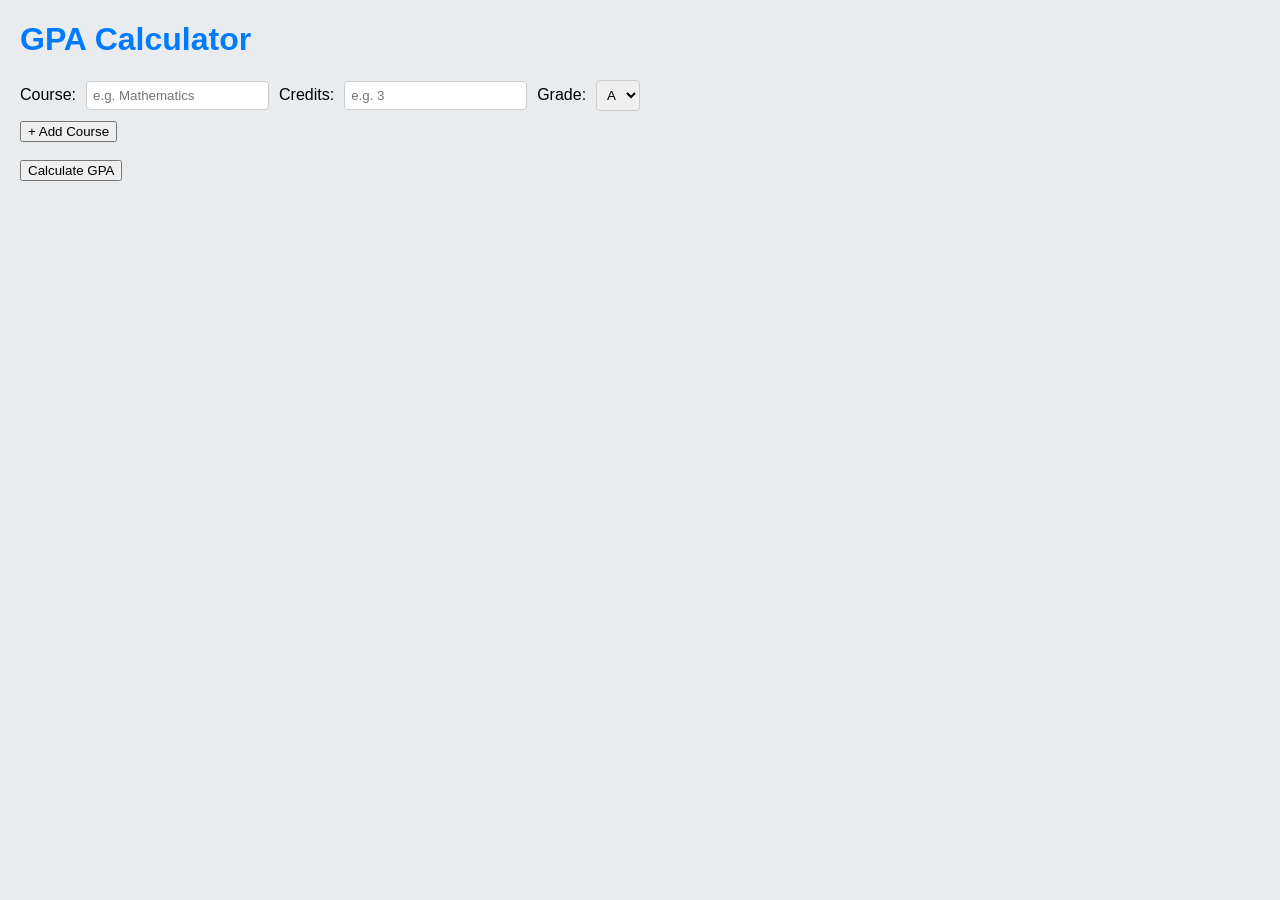
==== step1/index.html @ d1406074 "Initial commit" ====
<!DOCTYPE html>
<html lang="en">
<head>
  <meta charset="UTF-8">
  <meta name="viewport" content="width=device-width, initial-scale=1.0">
  <title>GPA Calculator</title>
  <link rel="stylesheet" href="style.css">
  <script src="script.js"></script>
</head>
<body>
  <h1>GPA Calculator</h1>
  <form action="calculate.php" method="post" onsubmit="return validateForm();">
    <div id="courses">
      <div class="course-row">
        <label>Course:</label>
        <input type="text" name="course[]" placeholder="e.g. Mathematics" required>
        <label>Credits:</label>
        <input type="number" name="credits[]" placeholder="e.g. 3" min="1" required>
        <label>Grade:</label>
        <select name="grade[]">
          <option value="4.0">A</option>
          <option value="3.0">B</option>
          <option value="2.0">C</option>
          <option value="1.0">D</option>
          <option value="0.0">F</option>
        </select>
      </div>
    </div>
    <button type="button" onclick="addCourse()">+ Add Course</button><br><br>
    <input type="submit" value="Calculate GPA">
  </form>
</body>
</html>
---- step1/style.css ----
body {
  font-family: Arial, sans-serif;
  margin: 20px;
  background-color: #e9ecef;
}

h1 {
  color: #007BFF;
}

.course-row {
  display: flex;
  gap: 10px;
  align-items: center;
  margin-bottom: 10px;
}

.course-row input,
.course-row select {
  padding: 6px;
  border: 1px solid #ccc;
  border-radius: 4px;
}

table {
  border-collapse: collapse;
  margin-top: 16px;
}

table th, table td {
  border: 1px solid #ccc;
  padding: 8px 14px;
  text-align: center;
}

table th {
  background-color: #007BFF;
  color: white;
}
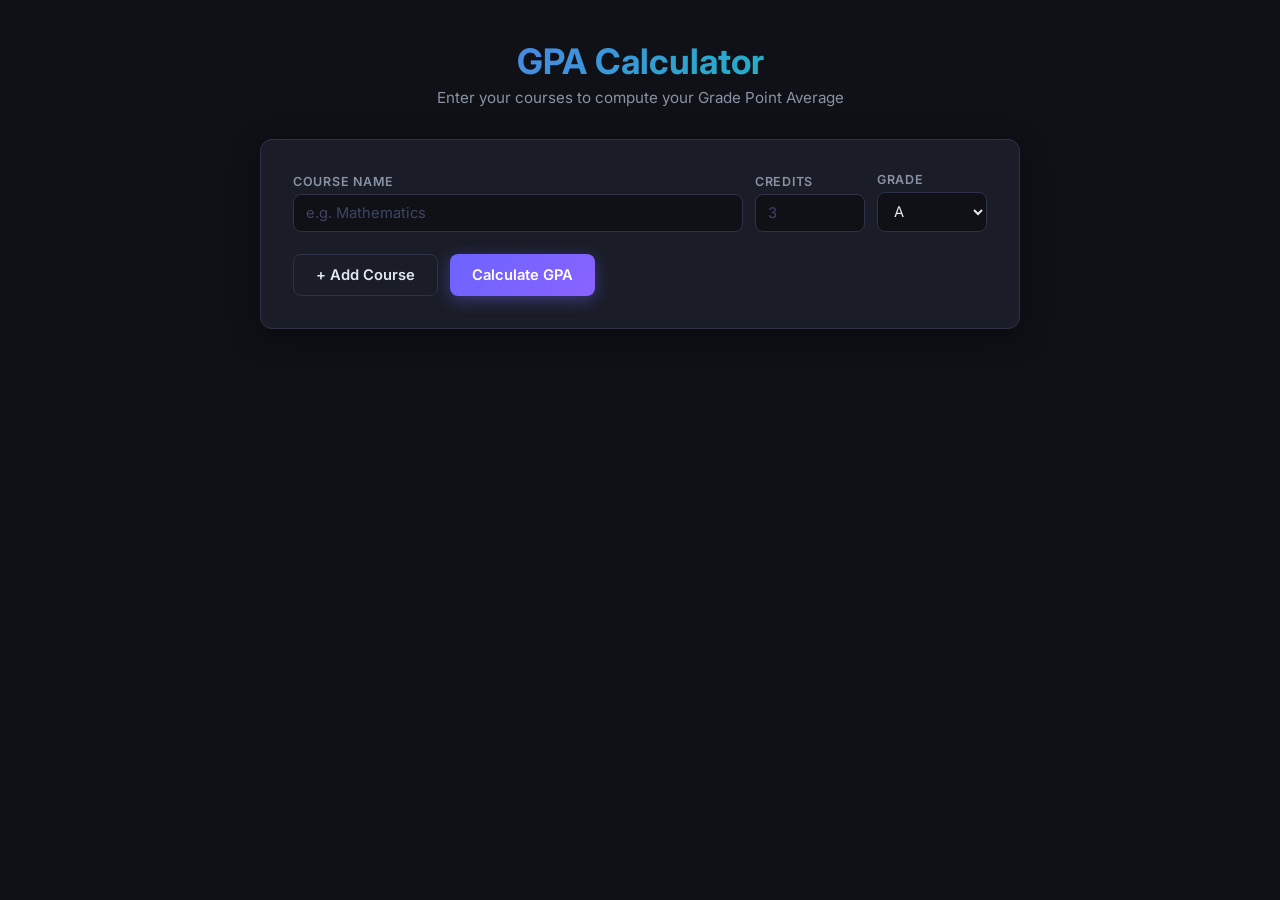
==== commit 30f6e112: "fix: redesign all steps - dark theme, fix JS bugs, fix Bootstrap 4 gap issue" ====
--- a/step1/index.html
+++ b/step1/index.html
@@ -3,31 +3,52 @@
 <head>
   <meta charset="UTF-8">
   <meta name="viewport" content="width=device-width, initial-scale=1.0">
-  <title>GPA Calculator</title>
+  <meta name="description" content="Simple GPA Calculator – enter your courses, credits, and grades to compute your GPA.">
+  <title>GPA Calculator – Step 1</title>
+  <link rel="preconnect" href="https://fonts.googleapis.com">
+  <link rel="stylesheet" href="https://fonts.googleapis.com/css2?family=Inter:wght@400;500;600;700&display=swap">
   <link rel="stylesheet" href="style.css">
-  <script src="script.js"></script>
+  <!-- script loaded AFTER DOM via defer -->
+  <script src="script.js" defer></script>
 </head>
 <body>
-  <h1>GPA Calculator</h1>
-  <form action="calculate.php" method="post" onsubmit="return validateForm();">
-    <div id="courses">
-      <div class="course-row">
-        <label>Course:</label>
-        <input type="text" name="course[]" placeholder="e.g. Mathematics" required>
-        <label>Credits:</label>
-        <input type="number" name="credits[]" placeholder="e.g. 3" min="1" required>
-        <label>Grade:</label>
-        <select name="grade[]">
-          <option value="4.0">A</option>
-          <option value="3.0">B</option>
-          <option value="2.0">C</option>
-          <option value="1.0">D</option>
-          <option value="0.0">F</option>
-        </select>
-      </div>
-    </div>
-    <button type="button" onclick="addCourse()">+ Add Course</button><br><br>
-    <input type="submit" value="Calculate GPA">
-  </form>
+  <div class="wrapper">
+    <header class="page-header">
+      <h1>GPA Calculator</h1>
+      <p class="subtitle">Enter your courses to compute your Grade Point Average</p>
+    </header>
+
+    <main class="card">
+      <form action="calculate.php" method="post" onsubmit="return validateForm();">
+        <div id="courses">
+          <div class="course-row">
+            <div class="field">
+              <label>Course Name</label>
+              <input type="text" name="course[]" placeholder="e.g. Mathematics" required>
+            </div>
+            <div class="field field--sm">
+              <label>Credits</label>
+              <input type="number" name="credits[]" placeholder="3" min="1" max="10" required>
+            </div>
+            <div class="field field--sm">
+              <label>Grade</label>
+              <select name="grade[]">
+                <option value="4.0">A</option>
+                <option value="3.0">B</option>
+                <option value="2.0">C</option>
+                <option value="1.0">D</option>
+                <option value="0.0">F</option>
+              </select>
+            </div>
+          </div>
+        </div>
+
+        <div class="actions">
+          <button type="button" class="btn btn--secondary" onclick="addCourse()">+ Add Course</button>
+          <button type="submit" class="btn btn--primary">Calculate GPA</button>
+        </div>
+      </form>
+    </main>
+  </div>
 </body>
 </html>
--- a/step1/style.css
+++ b/step1/style.css
@@ -1,39 +1,172 @@
-body {
-  font-family: Arial, sans-serif;
-  margin: 20px;
-  background-color: #e9ecef;
+/* =====================================================================
+   GPA Calculator – Step 1 Styles
+   ===================================================================== */
+
+*, *::before, *::after { box-sizing: border-box; margin: 0; padding: 0; }
+
+:root {
+  --clr-bg:        #0f1117;
+  --clr-surface:   #1a1d27;
+  --clr-border:    #2e3248;
+  --clr-primary:   #6c63ff;
+  --clr-primary-h: #8a83ff;
+  --clr-accent:    #00d4aa;
+  --clr-text:      #e2e8f0;
+  --clr-muted:     #8892a4;
+  --radius:        12px;
+  --shadow:        0 8px 32px rgba(0,0,0,.45);
 }
 
-h1 {
-  color: #007BFF;
+body {
+  font-family: 'Inter', Arial, sans-serif;
+  background: var(--clr-bg);
+  color: var(--clr-text);
+  min-height: 100vh;
+  display: flex;
+  align-items: flex-start;
+  justify-content: center;
+  padding: 40px 16px 60px;
 }
 
+.wrapper { width: 100%; max-width: 760px; }
+
+/* ---- Header ---- */
+.page-header { text-align: center; margin-bottom: 32px; }
+.page-header h1 {
+  font-size: 2.2rem;
+  font-weight: 700;
+  background: linear-gradient(135deg, var(--clr-primary), var(--clr-accent));
+  -webkit-background-clip: text;
+  -webkit-text-fill-color: transparent;
+  background-clip: text;
+}
+.subtitle { color: var(--clr-muted); margin-top: 6px; font-size: .95rem; }
+
+/* ---- Card ---- */
+.card {
+  background: var(--clr-surface);
+  border: 1px solid var(--clr-border);
+  border-radius: var(--radius);
+  padding: 32px;
+  box-shadow: var(--shadow);
+}
+
+/* ---- Course Row ---- */
 .course-row {
   display: flex;
-  gap: 10px;
-  align-items: center;
-  margin-bottom: 10px;
+  gap: 12px;
+  align-items: flex-end;
+  margin-bottom: 14px;
+  animation: fadeIn .25s ease;
+}
+@keyframes fadeIn { from { opacity:0; transform:translateY(-6px); } to { opacity:1; transform:none; } }
+
+.field { display: flex; flex-direction: column; flex: 1; }
+.field--sm { flex: 0 0 110px; }
+
+.field label {
+  font-size: .78rem;
+  font-weight: 600;
+  color: var(--clr-muted);
+  text-transform: uppercase;
+  letter-spacing: .06em;
+  margin-bottom: 5px;
 }
 
-.course-row input,
-.course-row select {
-  padding: 6px;
-  border: 1px solid #ccc;
-  border-radius: 4px;
+.field input,
+.field select {
+  background: #0f1117;
+  border: 1px solid var(--clr-border);
+  border-radius: 8px;
+  color: var(--clr-text);
+  padding: 9px 12px;
+  font-size: .92rem;
+  font-family: inherit;
+  transition: border-color .2s, box-shadow .2s;
+  outline: none;
+}
+.field input:focus,
+.field select:focus {
+  border-color: var(--clr-primary);
+  box-shadow: 0 0 0 3px rgba(108,99,255,.2);
+}
+.field input::placeholder { color: #3e4562; }
+.field select option { background: var(--clr-surface); }
+
+/* ---- Remove button on cloned rows ---- */
+.btn--remove {
+  flex: 0 0 auto;
+  align-self: flex-end;
+  background: transparent;
+  border: 1px solid #ff4d6d55;
+  color: #ff4d6d;
+  border-radius: 8px;
+  padding: 9px 12px;
+  cursor: pointer;
+  font-size: .88rem;
+  font-weight: 600;
+  transition: background .2s, border-color .2s;
+  line-height: 1;
+}
+.btn--remove:hover { background: rgba(255,77,109,.12); border-color: #ff4d6d; }
+
+/* ---- Actions ---- */
+.actions {
+  display: flex;
+  gap: 12px;
+  margin-top: 22px;
+  flex-wrap: wrap;
 }
 
+.btn {
+  padding: 11px 22px;
+  border-radius: 8px;
+  font-weight: 600;
+  font-size: .92rem;
+  font-family: inherit;
+  cursor: pointer;
+  border: none;
+  transition: transform .15s, box-shadow .15s, opacity .15s;
+}
+.btn:active { transform: scale(.97); }
+
+.btn--primary {
+  background: linear-gradient(135deg, var(--clr-primary), #8a63ff);
+  color: #fff;
+  box-shadow: 0 4px 16px rgba(108,99,255,.4);
+}
+.btn--primary:hover { box-shadow: 0 6px 24px rgba(108,99,255,.6); opacity:.9; }
+
+.btn--secondary {
+  background: transparent;
+  border: 1px solid var(--clr-border);
+  color: var(--clr-text);
+}
+.btn--secondary:hover { border-color: var(--clr-primary); color: var(--clr-primary); }
+
+/* ---- Results table (rendered by calculate.php) ---- */
 table {
+  width: 100%;
   border-collapse: collapse;
-  margin-top: 16px;
+  margin-top: 24px;
 }
+table th, table td {
+  border: 1px solid var(--clr-border);
+  padding: 10px 14px;
+  text-align: center;
+  font-size: .9rem;
+}
+table th {
+  background: var(--clr-primary);
+  color: #fff;
+  font-weight: 600;
+}
+table tr:nth-child(even) td { background: rgba(255,255,255,.03); }
 
-table th, table td {
-  border: 1px solid #ccc;
-  padding: 8px 14px;
-  text-align: center;
+p strong { color: var(--clr-accent); font-size: 1.1rem; }
+
+/* ---- Responsive ---- */
+@media (max-width: 580px) {
+  .course-row { flex-wrap: wrap; }
+  .field--sm { flex: 1 1 calc(50% - 6px); }
 }
-
-table th {
-  background-color: #007BFF;
-  color: white;
-}
